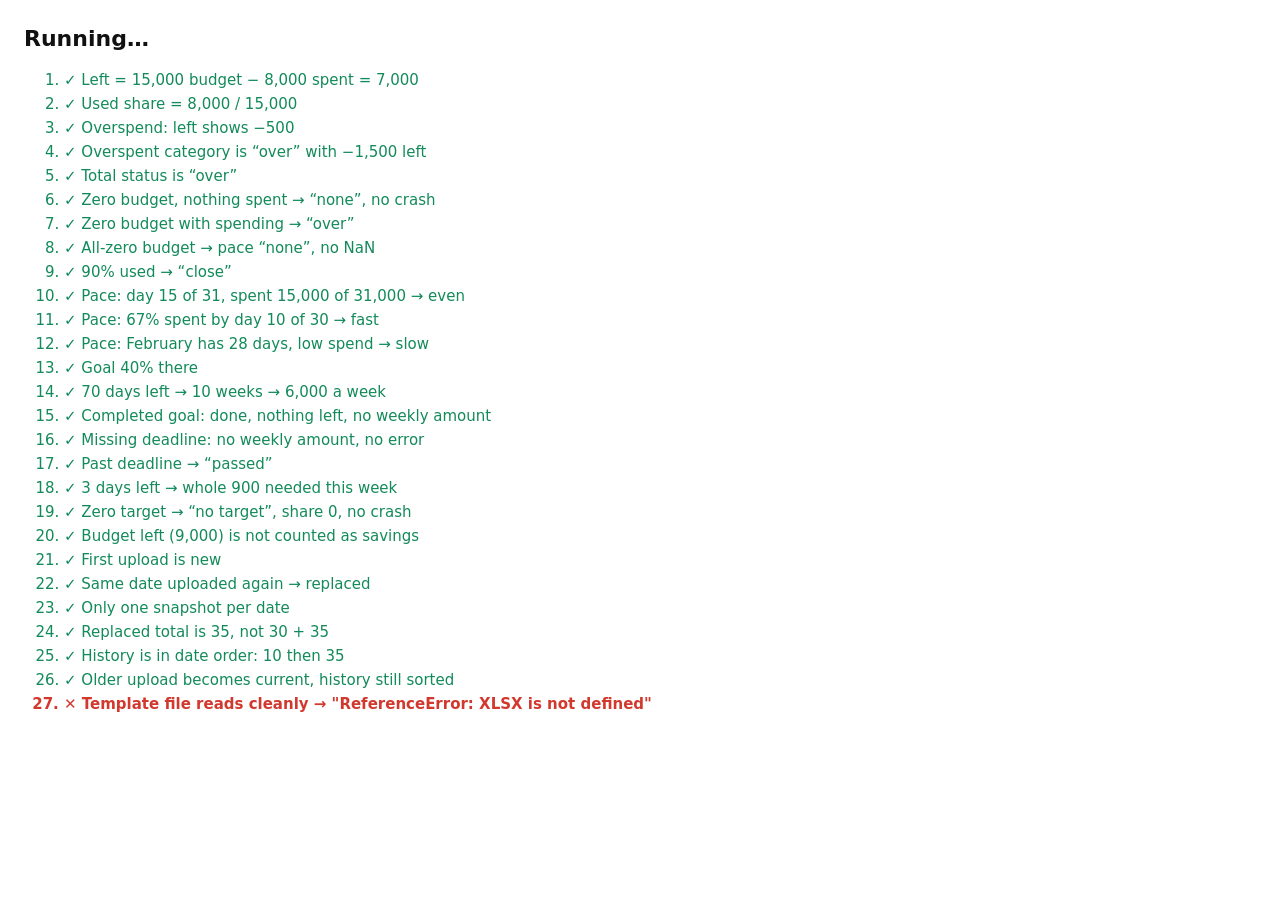
==== tests.html @ 685c3676 "Money: private budget and savings app Co-Authored-By: Claude Opus 5.5 <noreply@anthropic.com>" ====
<!doctype html>
<html lang="en">
<head>
  <meta charset="utf-8">
  <meta name="viewport" content="width=device-width, initial-scale=1">
  <title>Money checks</title>
  <style>
    body { font: 15px/1.4 system-ui, sans-serif; margin: 24px; background: #fff; color: #111; }
    .pass { color: #138A5B; } .fail { color: #D2392E; font-weight: 700; }
    li { margin: 3px 0; } h1 { font-size: 22px; }
  </style>
</head>
<body>
  <h1 id="sum">Running…</h1>
  <ol id="out"></ol>
  <script src="js/vendor/xlsx.full.min.js"></script>
  <script src="js/calc.js"></script>
  <script src="js/parse.js"></script>
  <script src="js/store.js"></script>
  <script>
  (async function () {
    const out = document.getElementById('out');
    let pass = 0, fail = 0;
    const near = (a, b) => Math.abs(a - b) < 1e-6;
    function check(name, ok, detail) {
      const li = document.createElement('li');
      li.className = ok ? 'pass' : 'fail';
      li.textContent = (ok ? '✓ ' : '✕ ') + name + (ok ? '' : '  → ' + JSON.stringify(detail));
      out.appendChild(li);
      ok ? pass++ : fail++;
    }
    const snap = (date, budget, goals = []) => ({ date, currency: 'PKR', budget, goals });

    // ---- Budget maths ----
    let B = Calc.budgetSummary(snap('2026-10-09', [{ name: 'Food', budget: 10000, spent: 6000 }, { name: 'Bills', budget: 5000, spent: 2000 }]));
    check('Left = 15,000 budget − 8,000 spent = 7,000', B.left === 7000, B);
    check('Used share = 8,000 / 15,000', near(B.share, 8000 / 15000), B.share);

    B = Calc.budgetSummary(snap('2026-10-09', [{ name: 'Shopping', budget: 5000, spent: 6500 }, { name: 'Food', budget: 3000, spent: 2000 }]));
    check('Overspend: left shows −500', B.left === -500, B.left);
    check('Overspent category is “over” with −1,500 left', B.categories[0].status === 'over' && B.categories[0].left === -1500, B.categories[0]);
    check('Total status is “over”', B.status === 'over', B.status);

    B = Calc.budgetSummary(snap('2026-10-09', [{ name: 'Gym', budget: 0, spent: 0 }, { name: 'Gifts', budget: 0, spent: 500 }]));
    check('Zero budget, nothing spent → “none”, no crash', B.categories[0].status === 'none' && B.categories[0].share === 0, B.categories[0]);
    check('Zero budget with spending → “over”', B.categories[1].status === 'over' && B.categories[1].left === -500, B.categories[1]);
    check('All-zero budget → pace “none”, no NaN', B.pace.state === 'none' && !Number.isNaN(B.left), B.pace);

    B = Calc.budgetSummary(snap('2026-10-09', [{ name: 'Food', budget: 1000, spent: 900 }]));
    check('90% used → “close”', B.categories[0].status === 'close', B.categories[0].status);

    // ---- Pace ----
    let p = Calc.pace(31000, 15000, '2026-10-15');
    check('Pace: day 15 of 31, spent 15,000 of 31,000 → even', p.state === 'even' && near(p.expected, 15000) && p.daysInMonth === 31, p);
    p = Calc.pace(30000, 20000, '2026-09-10');
    check('Pace: 67% spent by day 10 of 30 → fast', p.state === 'fast' && p.daysInMonth === 30, p);
    p = Calc.pace(28000, 2000, '2026-02-14');
    check('Pace: February has 28 days, low spend → slow', p.state === 'slow' && p.daysInMonth === 28, p);

    // ---- Savings ----
    let g = Calc.goalSummary({ name: 'Laptop', target: 100000, saved: 40000, deadline: '2026-12-18' }, '2026-10-09');
    check('Goal 40% there', near(g.share, 0.4), g.share);
    check('70 days left → 10 weeks → 6,000 a week', g.daysLeft === 70 && near(g.weeklyNeeded, 6000), g);
    g = Calc.goalSummary({ name: 'Fund', target: 100000, saved: 120000, deadline: '2026-12-01' }, '2026-10-09');
    check('Completed goal: done, nothing left, no weekly amount', g.done && g.remaining === 0 && g.weeklyNeeded === null && g.deadlineState === 'done', g);
    g = Calc.goalSummary({ name: 'Trip', target: 50000, saved: 10000, deadline: null }, '2026-10-09');
    check('Missing deadline: no weekly amount, no error', g.weeklyNeeded === null && g.deadlineState === 'none', g);
    g = Calc.goalSummary({ name: 'Trip', target: 50000, saved: 10000, deadline: '2026-10-01' }, '2026-10-09');
    check('Past deadline → “passed”', g.deadlineState === 'passed' && g.weeklyNeeded === null, g);
    g = Calc.goalSummary({ name: 'Gift', target: 5000, saved: 4100, deadline: '2026-10-12' }, '2026-10-09');
    check('3 days left → whole 900 needed this week', near(g.weeklyNeeded, 900), g);
    g = Calc.goalSummary({ name: 'Idea', target: 0, saved: 0, deadline: null }, '2026-10-09');
    check('Zero target → “no target”, share 0, no crash', g.noTarget && g.share === 0, g);

    const s1 = snap('2026-10-09', [{ name: 'Food', budget: 10000, spent: 1000 }], [{ name: 'Laptop', target: 100000, saved: 20000, deadline: null }]);
    check('Budget left (9,000) is not counted as savings', Calc.savingsSummary(s1).saved === 20000, Calc.savingsSummary(s1));

    // ---- Repeated uploads ----
    const st = Store.create(Store.memoryStorage());
    let r = st.save(snap('2026-10-02', [], [{ name: 'L', target: 100, saved: 10 }]));
    check('First upload is new', r.replaced === false, r);
    r = st.save(snap('2026-10-09', [], [{ name: 'L', target: 100, saved: 30 }]));
    r = st.save(snap('2026-10-09', [], [{ name: 'L', target: 100, saved: 35 }]));
    check('Same date uploaded again → replaced', r.replaced === true, r);
    const hist = Calc.savingsHistory(st.all());
    check('Only one snapshot per date', Object.keys(st.all()).length === 2, Object.keys(st.all()));
    check('Replaced total is 35, not 30 + 35', hist[1].saved === 35, hist);
    check('History is in date order: 10 then 35', hist[0].saved === 10 && hist[1].saved === 35, hist);
    st.save(snap('2026-09-25', [], [{ name: 'L', target: 100, saved: 5 }]));
    check('Older upload becomes current, history still sorted', st.current().date === '2026-09-25' && Calc.savingsHistory(st.all())[0].date === '2026-09-25', st.current());

    // ---- Reading Excel ----
    const toWb = (sheets) => {
      const wb = XLSX.utils.book_new();
      for (const [name, aoa] of Object.entries(sheets)) XLSX.utils.book_append_sheet(wb, XLSX.utils.aoa_to_sheet(aoa), name);
      return XLSX.read(XLSX.write(wb, { type: 'array', bookType: 'xlsx' }), { type: 'array' });
    };
    const good = () => ({
      Budget: [['Snapshot Date', '2026-10-09'], ['Currency', 'PKR'], [], ['Category', 'Monthly Budget', 'Spent So Far'], ['Food', 15000, 9800], ['Bills', '12,000', ''], []],
      Savings: [['Goal Name', 'Target Amount', 'Amount Saved', 'Goal Deadline'], ['Laptop', 150000, 62000, '2027-03-31'], ['Fund', 50000, 50000, null]],
    });

    try {
      const buf = await (await fetch('template/Budget-Template.xlsx')).arrayBuffer();
      const res = Parse.parseWorkbook(XLSX.read(buf, { type: 'array' }));
      check('Template file reads cleanly', res.ok && res.snapshot.date === '2026-10-09' && res.snapshot.currency === 'PKR' && res.snapshot.budget.length === 5 && res.snapshot.goals.length === 2, res);
      check('Template deadline read as 2027-03-31, blank deadline as none', res.ok && res.snapshot.goals[0].deadline === '2027-03-31' && res.snapshot.goals[1].deadline === null, res.snapshot && res.snapshot.goals);
    } catch (e) { check('Template file reads cleanly', false, String(e)); }

    let res = Parse.parseWorkbook(toWb(good()));
    check('Good file: “12,000” text read as 12000, blank spent as 0', res.ok && res.snapshot.budget[1].budget === 12000 && res.snapshot.budget[1].spent === 0, res);

    let d = good(); d.Budget[1][1] = 'usd';
    res = Parse.parseWorkbook(toWb(d));
    check('Currency can change (usd → USD)', res.ok && res.snapshot.currency === 'USD', res);

    d = good(); d.Budget[1][1] = 'Rupees';
    res = Parse.parseWorkbook(toWb(d));
    check('Bad currency → clear message', !res.ok && /Currency/.test(res.errors[0]), res.errors);

    d = good(); delete d.Savings;
    res = Parse.parseWorkbook(toWb(d));
    check('Missing Savings sheet → clear message', !res.ok && res.errors.some((e) => /Savings/.test(e)), res.errors);

    d = good(); d.Budget[0][1] = null;
    res = Parse.parseWorkbook(toWb(d));
    check('Missing snapshot date → clear message', !res.ok && res.errors.some((e) => /Snapshot Date is missing/.test(e)), res.errors);

    d = good(); d.Budget[0][1] = '31/31/2026';
    res = Parse.parseWorkbook(toWb(d));
    check('Unreadable date → clear message', !res.ok && res.errors.some((e) => /isn’t a date/.test(e)), res.errors);

    d = good(); d.Budget[4][2] = 'lots';
    res = Parse.parseWorkbook(toWb(d));
    check('Text in Spent So Far → names the category', !res.ok && res.errors.some((e) => /^Food: Spent So Far “lots”/.test(e)), res.errors);

    d = good(); d.Budget[4][1] = -10;
    res = Parse.parseWorkbook(toWb(d));
    check('Negative budget → clear message', !res.ok && res.errors.some((e) => /negative/.test(e)), res.errors);

    d = good(); d.Budget.push(['food', 100, 1]);
    res = Parse.parseWorkbook(toWb(d));
    check('Same category twice → clear message', !res.ok && res.errors.some((e) => /listed twice/.test(e)), res.errors);

    d = good(); d.Budget[3] = ['Category', 'Budget Amount', 'Spent So Far'];
    res = Parse.parseWorkbook(toWb(d));
    check('Missing Monthly Budget column → clear message', !res.ok && res.errors.some((e) => /Monthly Budget/.test(e)), res.errors);

    d = good(); d.Savings[1][3] = 'someday';
    res = Parse.parseWorkbook(toWb(d));
    check('Bad goal deadline → clear message', !res.ok && res.errors.some((e) => /Goal Deadline/.test(e)), res.errors);

    d = good(); d.Savings = [['Goal Name', 'Target Amount', 'Amount Saved', 'Goal Deadline']];
    res = Parse.parseWorkbook(toWb(d));
    check('No goals yet is allowed', res.ok && res.snapshot.goals.length === 0, res);

    check('Date formats: 9 Oct 2026, Oct 9, 2026, Excel serial', Parse.toISODate('9 Oct 2026') === '2026-10-09' && Parse.toISODate('Oct 9, 2026') === '2026-10-09' && Parse.toISODate(46304) === '2026-10-09', [Parse.toISODate('9 Oct 2026'), Parse.toISODate('Oct 9, 2026'), Parse.toISODate(46304)]);

    const sum = document.getElementById('sum');
    sum.textContent = fail ? `${fail} failed, ${pass} passed` : `All ${pass} checks passed`;
    sum.className = fail ? 'fail' : 'pass';
    window.__result = { pass, fail };
  })();
  </script>
</body>
</html>
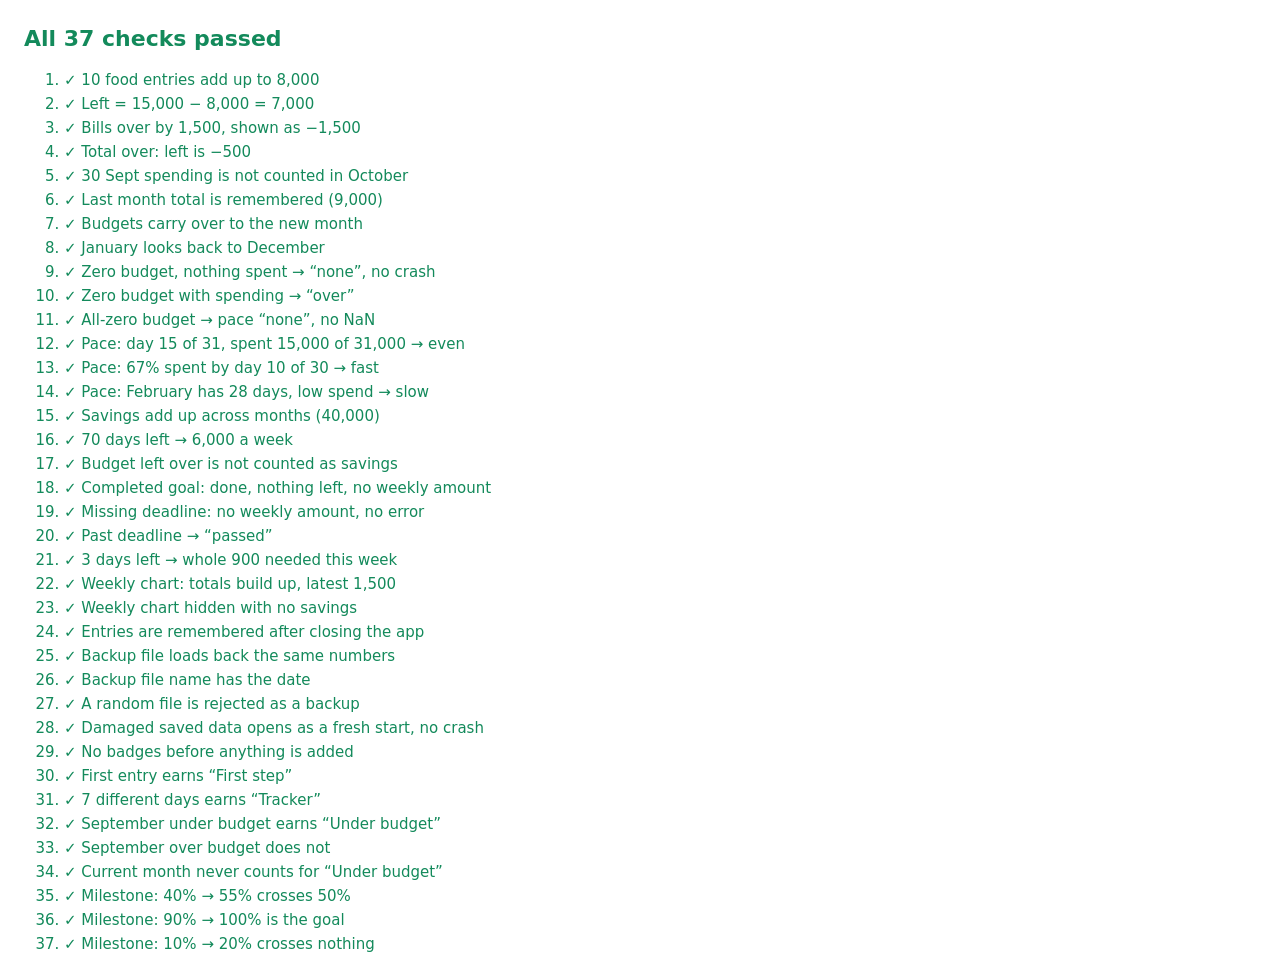
==== commit 977e52c6: "Typing-only version with badges and backup; remove Excel upload Co-Authored-By: Claude Opus 5.5 <nor" ====
--- a/tests.html
+++ b/tests.html
@@ -13,12 +13,11 @@
 <body>
   <h1 id="sum">Running…</h1>
   <ol id="out"></ol>
-  <script src="js/vendor/xlsx.full.min.js"></script>
   <script src="js/calc.js"></script>
-  <script src="js/parse.js"></script>
   <script src="js/store.js"></script>
+  <script src="js/badges.js"></script>
   <script>
-  (async function () {
+  (function () {
     const out = document.getElementById('out');
     let pass = 0, fail = 0;
     const near = (a, b) => Math.abs(a - b) < 1e-6;
@@ -29,137 +28,112 @@
       out.appendChild(li);
       ok ? pass++ : fail++;
     }
-    const snap = (date, budget, goals = []) => ({ date, currency: 'PKR', budget, goals });
+    const base = () => ({
+      ...Store.empty(),
+      categories: [{ id: 'food', name: 'Food', budget: 10000 }, { id: 'bills', name: 'Bills', budget: 5000 }],
+    });
+    let n = 0;
+    const spend = (d, catId, amount, date) => d.entries.push({ id: 'e' + n++, catId, amount, date });
+    const save = (d, goalId, amount, date) => d.savings.push({ id: 's' + n++, goalId, amount, date });
+    const cat = (B, id) => B.categories.find((c) => c.id === id);
 
-    // ---- Budget maths ----
-    let B = Calc.budgetSummary(snap('2026-10-09', [{ name: 'Food', budget: 10000, spent: 6000 }, { name: 'Bills', budget: 5000, spent: 2000 }]));
-    check('Left = 15,000 budget − 8,000 spent = 7,000', B.left === 7000, B);
-    check('Used share = 8,000 / 15,000', near(B.share, 8000 / 15000), B.share);
+    // ---- Many small entries add up ----
+    let d = base();
+    [500, 1200, 300, 2000, 750, 250, 1000, 600, 400, 1000].forEach((a, i) => spend(d, 'food', a, `2026-10-0${(i % 9) + 1}`));
+    let B = Calc.monthBudget(d, '2026-10-09');
+    check('10 food entries add up to 8,000', cat(B, 'food').spent === 8000, cat(B, 'food'));
+    check('Left = 15,000 − 8,000 = 7,000', B.left === 7000, B.left);
 
-    B = Calc.budgetSummary(snap('2026-10-09', [{ name: 'Shopping', budget: 5000, spent: 6500 }, { name: 'Food', budget: 3000, spent: 2000 }]));
-    check('Overspend: left shows −500', B.left === -500, B.left);
-    check('Overspent category is “over” with −1,500 left', B.categories[0].status === 'over' && B.categories[0].left === -1500, B.categories[0]);
-    check('Total status is “over”', B.status === 'over', B.status);
+    // ---- Overspending ----
+    spend(d, 'bills', 6500, '2026-10-05');
+    spend(d, 'food', 1000, '2026-10-06');
+    B = Calc.monthBudget(d, '2026-10-09');
+    check('Bills over by 1,500, shown as −1,500', cat(B, 'bills').left === -1500 && cat(B, 'bills').status === 'over', cat(B, 'bills'));
+    check('Total over: left is −500', B.left === -500 && B.status === 'over', B.left);
 
-    B = Calc.budgetSummary(snap('2026-10-09', [{ name: 'Gym', budget: 0, spent: 0 }, { name: 'Gifts', budget: 0, spent: 500 }]));
-    check('Zero budget, nothing spent → “none”, no crash', B.categories[0].status === 'none' && B.categories[0].share === 0, B.categories[0]);
-    check('Zero budget with spending → “over”', B.categories[1].status === 'over' && B.categories[1].left === -500, B.categories[1]);
-    check('All-zero budget → pace “none”, no NaN', B.pace.state === 'none' && !Number.isNaN(B.left), B.pace);
+    // ---- New month starts at zero ----
+    d = base();
+    spend(d, 'food', 9000, '2026-09-30');
+    spend(d, 'food', 400, '2026-10-01');
+    B = Calc.monthBudget(d, '2026-10-02');
+    check('30 Sept spending is not counted in October', cat(B, 'food').spent === 400, cat(B, 'food'));
+    check('Last month total is remembered (9,000)', Calc.lastMonthSpent(d.entries, '2026-10-02') === 9000, Calc.lastMonthSpent(d.entries, '2026-10-02'));
+    check('Budgets carry over to the new month', cat(B, 'food').budget === 10000, cat(B, 'food'));
+    check('January looks back to December', Calc.prevMonth('2027-01-15') === '2026-12', Calc.prevMonth('2027-01-15'));
 
-    B = Calc.budgetSummary(snap('2026-10-09', [{ name: 'Food', budget: 1000, spent: 900 }]));
-    check('90% used → “close”', B.categories[0].status === 'close', B.categories[0].status);
+    // ---- Zero budget ----
+    d = base(); d.categories.push({ id: 'gifts', name: 'Gifts', budget: 0 });
+    B = Calc.monthBudget(d, '2026-10-09');
+    check('Zero budget, nothing spent → “none”, no crash', cat(B, 'gifts').status === 'none', cat(B, 'gifts'));
+    spend(d, 'gifts', 500, '2026-10-03');
+    B = Calc.monthBudget(d, '2026-10-09');
+    check('Zero budget with spending → “over”', cat(B, 'gifts').status === 'over' && cat(B, 'gifts').left === -500, cat(B, 'gifts'));
+    d.categories = [{ id: 'x', name: 'X', budget: 0 }];
+    check('All-zero budget → pace “none”, no NaN', Calc.monthBudget(d, '2026-10-09').pace.state === 'none', Calc.monthBudget(d, '2026-10-09').pace);
 
     // ---- Pace ----
     let p = Calc.pace(31000, 15000, '2026-10-15');
-    check('Pace: day 15 of 31, spent 15,000 of 31,000 → even', p.state === 'even' && near(p.expected, 15000) && p.daysInMonth === 31, p);
+    check('Pace: day 15 of 31, spent 15,000 of 31,000 → even', p.state === 'even' && near(p.expected, 15000), p);
     p = Calc.pace(30000, 20000, '2026-09-10');
-    check('Pace: 67% spent by day 10 of 30 → fast', p.state === 'fast' && p.daysInMonth === 30, p);
+    check('Pace: 67% spent by day 10 of 30 → fast', p.state === 'fast', p);
     p = Calc.pace(28000, 2000, '2026-02-14');
     check('Pace: February has 28 days, low spend → slow', p.state === 'slow' && p.daysInMonth === 28, p);
 
     // ---- Savings ----
-    let g = Calc.goalSummary({ name: 'Laptop', target: 100000, saved: 40000, deadline: '2026-12-18' }, '2026-10-09');
-    check('Goal 40% there', near(g.share, 0.4), g.share);
-    check('70 days left → 10 weeks → 6,000 a week', g.daysLeft === 70 && near(g.weeklyNeeded, 6000), g);
-    g = Calc.goalSummary({ name: 'Fund', target: 100000, saved: 120000, deadline: '2026-12-01' }, '2026-10-09');
-    check('Completed goal: done, nothing left, no weekly amount', g.done && g.remaining === 0 && g.weeklyNeeded === null && g.deadlineState === 'done', g);
-    g = Calc.goalSummary({ name: 'Trip', target: 50000, saved: 10000, deadline: null }, '2026-10-09');
-    check('Missing deadline: no weekly amount, no error', g.weeklyNeeded === null && g.deadlineState === 'none', g);
-    g = Calc.goalSummary({ name: 'Trip', target: 50000, saved: 10000, deadline: '2026-10-01' }, '2026-10-09');
-    check('Past deadline → “passed”', g.deadlineState === 'passed' && g.weeklyNeeded === null, g);
+    d = base(); d.goals = [{ id: 'lap', name: 'Laptop', target: 100000, deadline: '2026-12-18' }];
+    save(d, 'lap', 15000, '2026-08-20'); save(d, 'lap', 25000, '2026-10-01');
+    let g = Calc.goals(d, '2026-10-09')[0];
+    check('Savings add up across months (40,000)', g.saved === 40000 && near(g.share, 0.4), g);
+    check('70 days left → 6,000 a week', g.daysLeft === 70 && near(g.weeklyNeeded, 6000), g);
+    spend(d, 'food', 1000, '2026-10-02');
+    check('Budget left over is not counted as savings', Calc.goals(d, '2026-10-09')[0].saved === 40000, Calc.goals(d, '2026-10-09')[0]);
+    save(d, 'lap', 70000, '2026-10-09');
+    g = Calc.goals(d, '2026-10-09')[0];
+    check('Completed goal: done, nothing left, no weekly amount', g.done && g.remaining === 0 && g.weeklyNeeded === null, g);
+    d.goals.push({ id: 'trip', name: 'Trip', target: 50000, deadline: null });
+    check('Missing deadline: no weekly amount, no error', Calc.goals(d, '2026-10-09')[1].weeklyNeeded === null, Calc.goals(d, '2026-10-09')[1]);
+    d.goals.push({ id: 'old', name: 'Old', target: 50000, deadline: '2026-10-01' });
+    check('Past deadline → “passed”', Calc.goals(d, '2026-10-09')[2].deadlineState === 'passed', Calc.goals(d, '2026-10-09')[2]);
     g = Calc.goalSummary({ name: 'Gift', target: 5000, saved: 4100, deadline: '2026-10-12' }, '2026-10-09');
     check('3 days left → whole 900 needed this week', near(g.weeklyNeeded, 900), g);
-    g = Calc.goalSummary({ name: 'Idea', target: 0, saved: 0, deadline: null }, '2026-10-09');
-    check('Zero target → “no target”, share 0, no crash', g.noTarget && g.share === 0, g);
 
-    const s1 = snap('2026-10-09', [{ name: 'Food', budget: 10000, spent: 1000 }], [{ name: 'Laptop', target: 100000, saved: 20000, deadline: null }]);
-    check('Budget left (9,000) is not counted as savings', Calc.savingsSummary(s1).saved === 20000, Calc.savingsSummary(s1));
+    const hist = Calc.savingsOverTime([{ amount: 1000, date: '2026-09-20' }, { amount: 500, date: '2026-10-05' }], '2026-10-09');
+    check('Weekly chart: totals build up, latest 1,500', hist[hist.length - 1].saved === 1500 && hist.every((h, i) => i === 0 || h.saved >= hist[i - 1].saved), hist);
+    check('Weekly chart hidden with no savings', Calc.savingsOverTime([], '2026-10-09').length === 0, Calc.savingsOverTime([], '2026-10-09'));
 
-    // ---- Repeated uploads ----
+    // ---- Saving and loading ----
     const st = Store.create(Store.memoryStorage());
-    let r = st.save(snap('2026-10-02', [], [{ name: 'L', target: 100, saved: 10 }]));
-    check('First upload is new', r.replaced === false, r);
-    r = st.save(snap('2026-10-09', [], [{ name: 'L', target: 100, saved: 30 }]));
-    r = st.save(snap('2026-10-09', [], [{ name: 'L', target: 100, saved: 35 }]));
-    check('Same date uploaded again → replaced', r.replaced === true, r);
-    const hist = Calc.savingsHistory(st.all());
-    check('Only one snapshot per date', Object.keys(st.all()).length === 2, Object.keys(st.all()));
-    check('Replaced total is 35, not 30 + 35', hist[1].saved === 35, hist);
-    check('History is in date order: 10 then 35', hist[0].saved === 10 && hist[1].saved === 35, hist);
-    st.save(snap('2026-09-25', [], [{ name: 'L', target: 100, saved: 5 }]));
-    check('Older upload becomes current, history still sorted', st.current().date === '2026-09-25' && Calc.savingsHistory(st.all())[0].date === '2026-09-25', st.current());
+    d = base(); spend(d, 'food', 500, '2026-10-03');
+    st.save(d);
+    check('Entries are remembered after closing the app', st.load().entries.length === 1 && st.load().entries[0].amount === 500, st.load());
+    const file = Store.backupFile(d, '2026-10-09');
+    const back = Store.validate(JSON.parse(file.body));
+    check('Backup file loads back the same numbers', back && back.entries[0].amount === 500 && back.categories.length === 2, back);
+    check('Backup file name has the date', file.name === 'money-backup-2026-10-09.json', file.name);
+    check('A random file is rejected as a backup', Store.validate({ hello: 1 }) === null && Store.validate({ categories: [], goals: [], entries: [{ id: 'a', catId: 'x', amount: -5, date: '2026-10-01' }], savings: [] }) === null, 'should be null');
+    const broken = Store.memoryStorage(); broken.setItem(Store.KEY, '{not json');
+    check('Damaged saved data opens as a fresh start, no crash', Store.create(broken).load().categories.length === 0, 'ok');
 
-    // ---- Reading Excel ----
-    const toWb = (sheets) => {
-      const wb = XLSX.utils.book_new();
-      for (const [name, aoa] of Object.entries(sheets)) XLSX.utils.book_append_sheet(wb, XLSX.utils.aoa_to_sheet(aoa), name);
-      return XLSX.read(XLSX.write(wb, { type: 'array', bookType: 'xlsx' }), { type: 'array' });
-    };
-    const good = () => ({
-      Budget: [['Snapshot Date', '2026-10-09'], ['Currency', 'PKR'], [], ['Category', 'Monthly Budget', 'Spent So Far'], ['Food', 15000, 9800], ['Bills', '12,000', ''], []],
-      Savings: [['Goal Name', 'Target Amount', 'Amount Saved', 'Goal Deadline'], ['Laptop', 150000, 62000, '2027-03-31'], ['Fund', 50000, 50000, null]],
-    });
-
-    try {
-      const buf = await (await fetch('template/Budget-Template.xlsx')).arrayBuffer();
-      const res = Parse.parseWorkbook(XLSX.read(buf, { type: 'array' }));
-      check('Template file reads cleanly', res.ok && res.snapshot.date === '2026-10-09' && res.snapshot.currency === 'PKR' && res.snapshot.budget.length === 5 && res.snapshot.goals.length === 2, res);
-      check('Template deadline read as 2027-03-31, blank deadline as none', res.ok && res.snapshot.goals[0].deadline === '2027-03-31' && res.snapshot.goals[1].deadline === null, res.snapshot && res.snapshot.goals);
-    } catch (e) { check('Template file reads cleanly', false, String(e)); }
-
-    let res = Parse.parseWorkbook(toWb(good()));
-    check('Good file: “12,000” text read as 12000, blank spent as 0', res.ok && res.snapshot.budget[1].budget === 12000 && res.snapshot.budget[1].spent === 0, res);
-
-    let d = good(); d.Budget[1][1] = 'usd';
-    res = Parse.parseWorkbook(toWb(d));
-    check('Currency can change (usd → USD)', res.ok && res.snapshot.currency === 'USD', res);
-
-    d = good(); d.Budget[1][1] = 'Rupees';
-    res = Parse.parseWorkbook(toWb(d));
-    check('Bad currency → clear message', !res.ok && /Currency/.test(res.errors[0]), res.errors);
-
-    d = good(); delete d.Savings;
-    res = Parse.parseWorkbook(toWb(d));
-    check('Missing Savings sheet → clear message', !res.ok && res.errors.some((e) => /Savings/.test(e)), res.errors);
-
-    d = good(); d.Budget[0][1] = null;
-    res = Parse.parseWorkbook(toWb(d));
-    check('Missing snapshot date → clear message', !res.ok && res.errors.some((e) => /Snapshot Date is missing/.test(e)), res.errors);
-
-    d = good(); d.Budget[0][1] = '31/31/2026';
-    res = Parse.parseWorkbook(toWb(d));
-    check('Unreadable date → clear message', !res.ok && res.errors.some((e) => /isn’t a date/.test(e)), res.errors);
-
-    d = good(); d.Budget[4][2] = 'lots';
-    res = Parse.parseWorkbook(toWb(d));
-    check('Text in Spent So Far → names the category', !res.ok && res.errors.some((e) => /^Food: Spent So Far “lots”/.test(e)), res.errors);
-
-    d = good(); d.Budget[4][1] = -10;
-    res = Parse.parseWorkbook(toWb(d));
-    check('Negative budget → clear message', !res.ok && res.errors.some((e) => /negative/.test(e)), res.errors);
-
-    d = good(); d.Budget.push(['food', 100, 1]);
-    res = Parse.parseWorkbook(toWb(d));
-    check('Same category twice → clear message', !res.ok && res.errors.some((e) => /listed twice/.test(e)), res.errors);
-
-    d = good(); d.Budget[3] = ['Category', 'Budget Amount', 'Spent So Far'];
-    res = Parse.parseWorkbook(toWb(d));
-    check('Missing Monthly Budget column → clear message', !res.ok && res.errors.some((e) => /Monthly Budget/.test(e)), res.errors);
-
-    d = good(); d.Savings[1][3] = 'someday';
-    res = Parse.parseWorkbook(toWb(d));
-    check('Bad goal deadline → clear message', !res.ok && res.errors.some((e) => /Goal Deadline/.test(e)), res.errors);
-
-    d = good(); d.Savings = [['Goal Name', 'Target Amount', 'Amount Saved', 'Goal Deadline']];
-    res = Parse.parseWorkbook(toWb(d));
-    check('No goals yet is allowed', res.ok && res.snapshot.goals.length === 0, res);
-
-    check('Date formats: 9 Oct 2026, Oct 9, 2026, Excel serial', Parse.toISODate('9 Oct 2026') === '2026-10-09' && Parse.toISODate('Oct 9, 2026') === '2026-10-09' && Parse.toISODate(46304) === '2026-10-09', [Parse.toISODate('9 Oct 2026'), Parse.toISODate('Oct 9, 2026'), Parse.toISODate(46304)]);
+    // ---- Badges ----
+    d = base();
+    let b = Badges.status(d, '2026-10-09');
+    check('No badges before anything is added', b.every((x) => !x.earned), b);
+    spend(d, 'food', 100, '2026-10-01');
+    check('First entry earns “First step”', Badges.status(d, '2026-10-09').find((x) => x.id === 'first').earned, 'not earned');
+    for (let i = 2; i <= 7; i++) spend(d, 'food', 100, `2026-10-0${i}`);
+    check('7 different days earns “Tracker”', Badges.status(d, '2026-10-09').find((x) => x.id === 'tracker').earned, 'not earned');
+    spend(d, 'food', 3000, '2026-09-12');
+    check('September under budget earns “Under budget”', Badges.status(d, '2026-10-09').find((x) => x.id === 'month').earned, 'not earned');
+    const d2 = base(); spend(d2, 'food', 20000, '2026-09-12');
+    check('September over budget does not', !Badges.status(d2, '2026-10-09').find((x) => x.id === 'month').earned, 'earned');
+    check('Current month never counts for “Under budget”', !Badges.status(base(), '2026-10-09').find((x) => x.id === 'month').earned, 'earned');
+    check('Milestone: 40% → 55% crosses 50%', Badges.milestoneCrossed(100, 40, 55) === 0.5, Badges.milestoneCrossed(100, 40, 55));
+    check('Milestone: 90% → 100% is the goal', Badges.milestoneCrossed(100, 90, 100) === 1, Badges.milestoneCrossed(100, 90, 100));
+    check('Milestone: 10% → 20% crosses nothing', Badges.milestoneCrossed(100, 10, 20) === null, Badges.milestoneCrossed(100, 10, 20));
 
     const sum = document.getElementById('sum');
     sum.textContent = fail ? `${fail} failed, ${pass} passed` : `All ${pass} checks passed`;
     sum.className = fail ? 'fail' : 'pass';
-    window.__result = { pass, fail };
   })();
   </script>
 </body>
